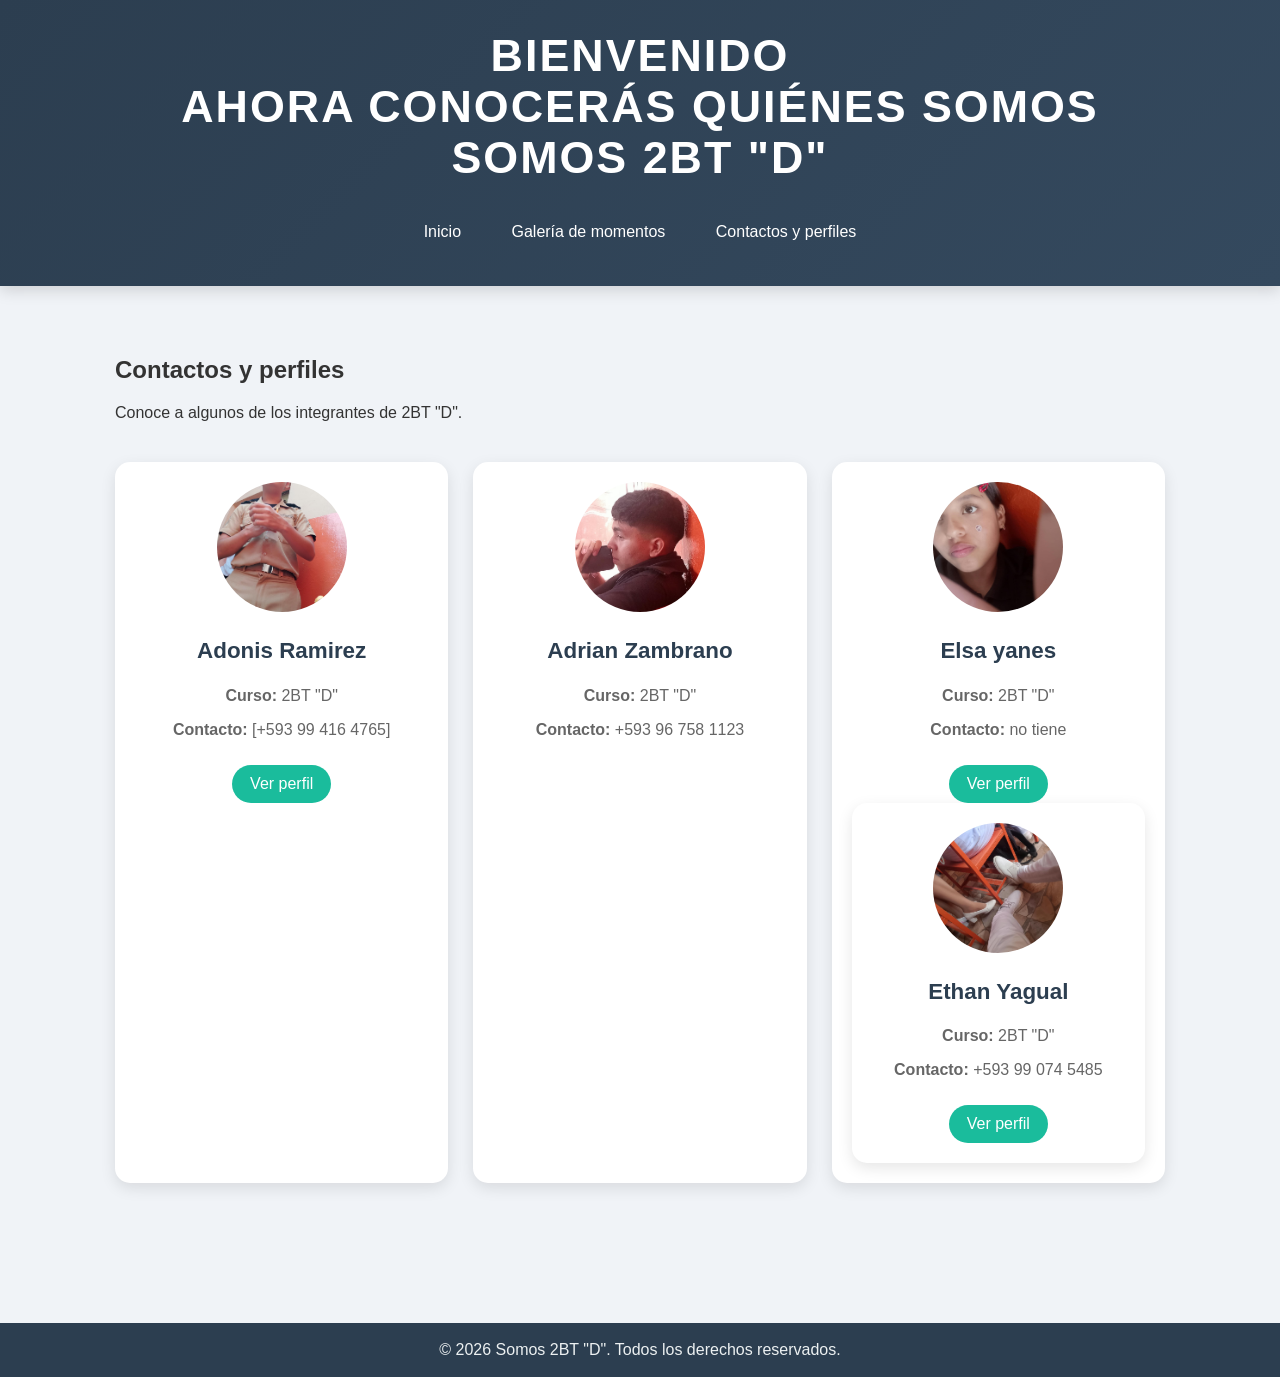
==== contactos.html @ 5441c18d "Add files via upload" ====
<!DOCTYPE html>
<html lang="es">

<head>

    <meta charset="UTF-8">

    <title>Contactos - 2BT "D"</title>

    <link rel="stylesheet" href="STYLES.CSS">

</head>

<body>

    <header>

        <h1>
            BIENVENIDO<br>
            AHORA CONOCERÁS QUIÉNES SOMOS<br>
            SOMOS 2BT "D"
        </h1>

        <nav>

            <ul>

                <li>
                    <a href="index.html">Inicio</a>
                </li>

                <li>
                    <a href="galeria.html">Galería de momentos</a>
                </li>

                <li>
                    <a href="contactos.html">Contactos y perfiles</a>
                </li>

            </ul>

        </nav>

    </header>


    <main>

        <h2>Contactos y perfiles</h2>

        <p class="descripcion">
            Conoce a algunos de los integrantes de 2BT "D".
        </p>


        <section class="contactos">


            <!-- PERSONA 1 -->

            <article class="tarjeta-contacto">

                <img src="enriqueeee.jpeg" alt="Foto de [pollo]">

                <h3>Adonis Ramirez</h3>

                <p>
                    <strong>Curso:</strong> 2BT "D"
                </p>

                <p>
                    <strong>Contacto:</strong> [+593 99 416 4765]
                </p>

                <a href="https://www.tiktok.com/@adonisramirez827" target="_blank" rel="noopener noreferrer">
    Ver perfil
</a>

            </article>


            <!-- PERSONA 2 -->

            <article class="tarjeta-contacto">

                <img src="chuca no pase de año.jpeg" alt="Foto de [Adrian]">

                <h3>Adrian Zambrano</h3>

                <p>
                    <strong>Curso:</strong> 2BT "D"
                </p>

                <p>
                    <strong>Contacto:</strong> +593 96 758 1123
                </p>

               

            </article>


            <!-- PERSONA 3 -->

            <article class="tarjeta-contacto">

                <img src="como prendo el microfono.jpeg" alt="Foto de [elsa]">

                <h3>Elsa yanes</h3>

                <p>
                    <strong>Curso:</strong> 2BT "D"
                </p>

                <p>
                    <strong>Contacto:</strong> no tiene 
                </p>

                <a href="https://www.instagram.com/direct/t/17847099234217815/" target="_blank" rel="noopener noreferrer">
    Ver perfil
</a>

            <!-- PERSONA 4 -->

            <article class="tarjeta-contacto">

                <img src="patas.jpeg" alt="Foto de [Yagual]">

                <h3>Ethan Yagual</h3>

                <p>
                    <strong>Curso:</strong> 2BT "D"
                </p>

                <p>
                    <strong>Contacto:</strong> +593 99 074 5485
                </p>

                <a href="https://www.instagram.com/direct/t/17847099234217815/" target="_blank" rel="noopener noreferrer">
    Ver perfil
</a>

            </article>


        </section>

    </main>


    <footer>

        <p>
            © 2026 Somos 2BT "D". Todos los derechos reservados.
        </p>

    </footer>

</body>

</html>
---- STYLES.CSS ----
/* ------------------------------
   CONFIGURACIÓN GENERAL
------------------------------ */

* {
    box-sizing: border-box;
}

body {
    font-family: Arial, sans-serif;
    background-color: #f0f3f7;
    color: #333;
    margin: 0;
}


/* ------------------------------
   ENCABEZADO
------------------------------ */

header {
    background: linear-gradient(135deg, #2c3e50, #34495e);
    color: white;
    padding: 30px 20px;
    text-align: center;
    box-shadow: 0 4px 15px rgba(0, 0, 0, 0.15);
}

header h1 {
    margin: 0;
    font-size: 2.8em;
    letter-spacing: 2px;
}

header h1 span {
    display: block;
    font-size: 0.4em;
    font-weight: normal;
    margin-top: 10px;
    letter-spacing: 1px;
}

header h1 strong {
    display: block;
    font-size: 0.55em;
    margin-top: 8px;
}


/* ------------------------------
   MENÚ
------------------------------ */

nav ul {
    list-style: none;
    padding: 0;
    margin: 25px 0 0;
}

nav ul li {
    display: inline-block;
    margin: 5px;
}

nav ul li a {
    display: inline-block;
    color: white;
    text-decoration: none;
    font-size: 1em;

    padding: 10px 18px;

    border-radius: 25px;

    transition: 0.3s;
}

nav ul li a:hover {
    background-color: #1abc9c;
    transform: translateY(-2px);
}

nav ul li a.activo {
    background-color: #1abc9c;
}


/* ------------------------------
   CONTENIDO PRINCIPAL
------------------------------ */

main {
    max-width: 1100px;
    margin: auto;
    padding: 50px 25px 100px;
}

.presentacion {
    text-align: center;
    margin-bottom: 40px;
}

.presentacion h2 {
    color: #34495e;
    font-size: 2.4em;
    margin-bottom: 10px;
}

.presentacion p {
    font-size: 1.15em;
    color: #666;
}


/* ------------------------------
   GALERÍA
------------------------------ */

.galeria {
    display: grid;

    grid-template-columns: repeat(auto-fit, minmax(240px, 1fr));

    gap: 25px;
}


/* ------------------------------
   TARJETAS
------------------------------ */

.tarjeta {
    background-color: white;

    border-radius: 15px;

    overflow: hidden;

    box-shadow: 0 5px 15px rgba(0, 0, 0, 0.1);

    transition: 0.3s;
}

.tarjeta:hover {
    transform: translateY(-8px);

    box-shadow: 0 12px 25px rgba(0, 0, 0, 0.18);
}


.tarjeta img {
    width: 100%;
    height: 220px;

    object-fit: cover;

    display: block;
}


.contenido {
    padding: 20px;
}

.contenido h3 {
    margin-top: 0;

    color: #2c3e50;

    font-size: 1.3em;
}

.contenido p {
    color: #666;

    line-height: 1.5;
}


/* ------------------------------
   FOOTER
------------------------------ */

footer {
    background-color: #2c3e50;

    color: #ecf0f1;

    text-align: center;

    padding: 18px;

    width: 100%;
}

footer p {
    margin: 0;
}


/* ------------------------------
   CELULARES
------------------------------ */

@media (max-width: 600px) {

    header h1 {
        font-size: 2em;
    }

    nav ul li {
        display: block;
        margin: 8px;
    }

    nav ul li a {
        width: 80%;
    }

    main {
        padding: 35px 15px 60px;
    }

}
.informacion-estudiante {
    max-width: 500px;
    margin: 40px auto;
    padding: 30px;

    background-color: #2c3e50;
    color: white;

    border-radius: 15px;

    text-align: left;

    box-shadow: 0 8px 20px rgba(0, 0, 0, 0.2);
}

.informacion-estudiante h2 {
    text-align: center;
    font-size: 2em;
    margin: 0;
}

.informacion-estudiante h3 {
    color: #f1c40f;
    border-bottom: 2px solid #f1c40f;
    padding-bottom: 8px; 
    text-align: center;
}

.informacion-estudiante p {
    font-size: 1.1em;
    margin: 12px 0;
}
/* CONTACTOS */

.contactos {
    max-width: 1100px;
    margin: 40px auto;

    display: grid;

    grid-template-columns: repeat(3, 1fr);

    gap: 25px;
}


.tarjeta-contacto {
    background-color: white;

    padding: 20px;

    text-align: center;

    border-radius: 15px;

    box-shadow: 0 5px 15px rgba(0, 0, 0, 0.1);

    transition: 0.3s;
}


.tarjeta-contacto:hover {
    transform: translateY(-8px);
}


.tarjeta-contacto img {
    width: 130px;
    height: 130px;

    object-fit: cover;

    border-radius: 50%;
}


.tarjeta-contacto h3 {
    color: #2c3e50;

    font-size: 1.4em;
}


.tarjeta-contacto p {
    color: #666;
}


.tarjeta-contacto a {
    display: inline-block;

    margin-top: 10px;

    padding: 10px 18px;

    background-color: #1abc9c;

    color: white;

    text-decoration: none;

    border-radius: 20px;
}


.tarjeta-contacto a:hover {
    background-color: #16a085;
}
.popup-contenido {
    position: relative;
    background-color: white;
    padding: 15px;
    border-radius: 15px;
    width: 80%;
    max-width: 900px;
}

.popup-contenido video {
    width: 100%;
    max-height: 80vh;
    display: block;
    border-radius: 10px;
}
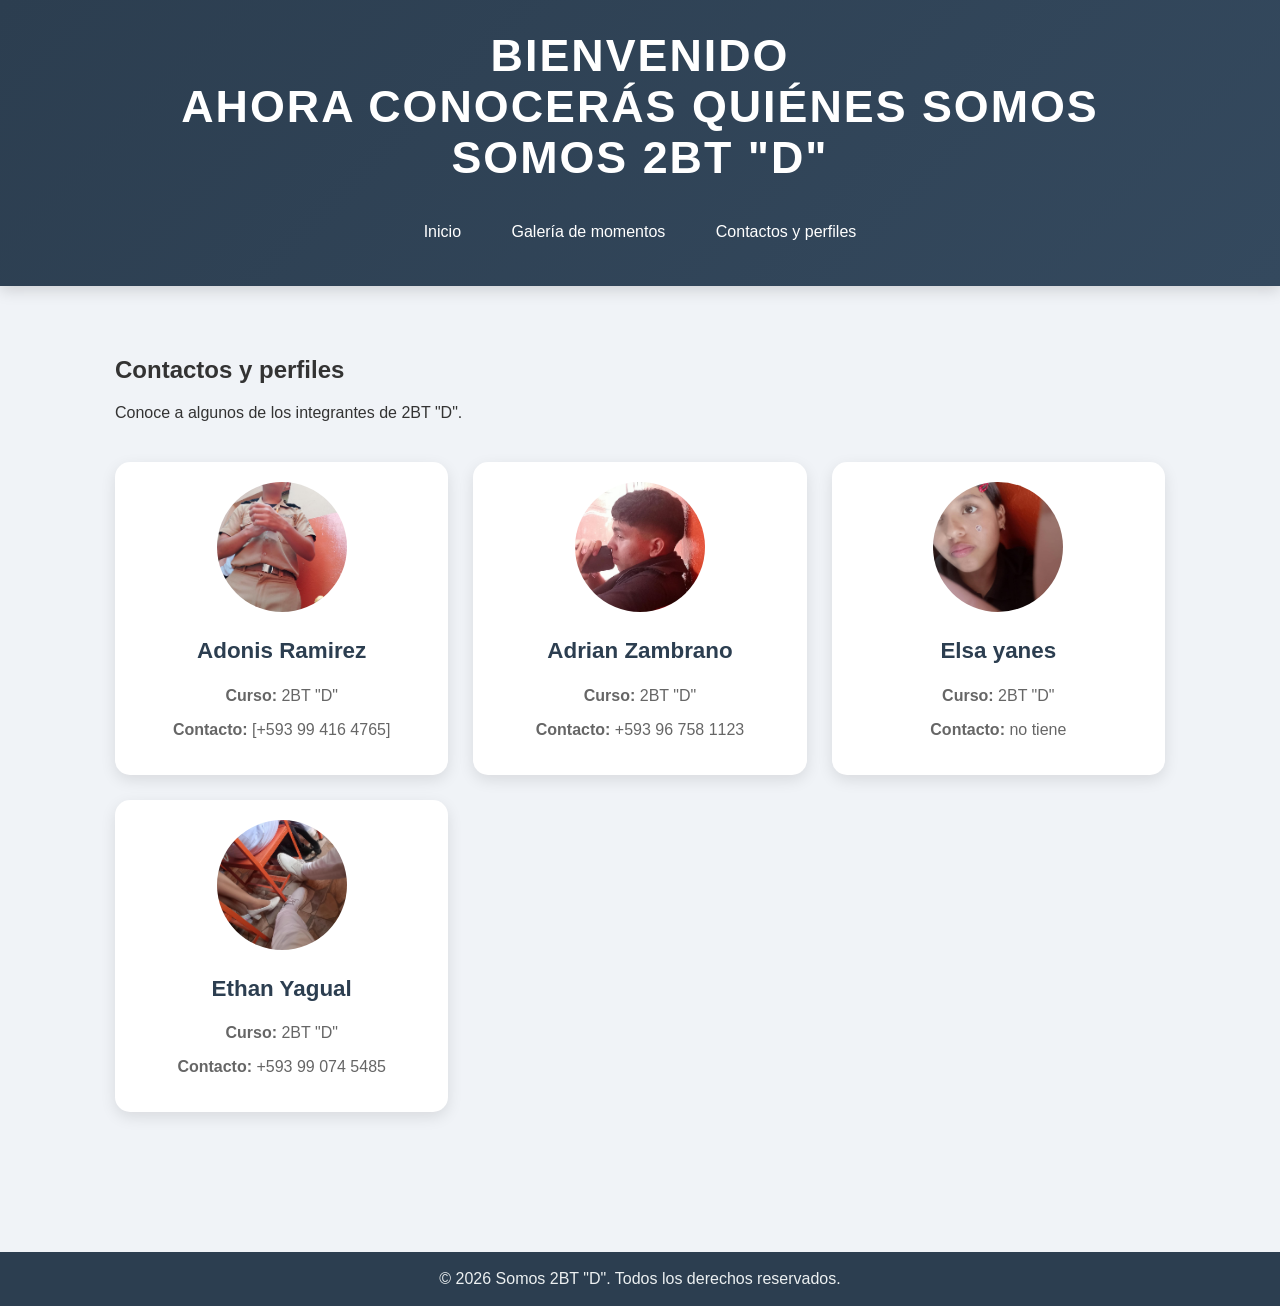
==== commit e2868cef: "Update contactos.html" ====
--- a/contactos.html
+++ b/contactos.html
@@ -72,9 +72,7 @@
                     <strong>Contacto:</strong> [+593 99 416 4765]
                 </p>
 
-                <a href="https://www.tiktok.com/@adonisramirez827" target="_blank" rel="noopener noreferrer">
-    Ver perfil
-</a>
+                
 
             </article>
 
@@ -116,9 +114,7 @@
                     <strong>Contacto:</strong> no tiene 
                 </p>
 
-                <a href="https://www.instagram.com/direct/t/17847099234217815/" target="_blank" rel="noopener noreferrer">
-    Ver perfil
-</a>
+             </article>
 
             <!-- PERSONA 4 -->
 
@@ -136,10 +132,7 @@
                     <strong>Contacto:</strong> +593 99 074 5485
                 </p>
 
-                <a href="https://www.instagram.com/direct/t/17847099234217815/" target="_blank" rel="noopener noreferrer">
-    Ver perfil
-</a>
-
+               
             </article>
 
 
@@ -158,4 +151,4 @@
 
 </body>
 
-</html>+</html>
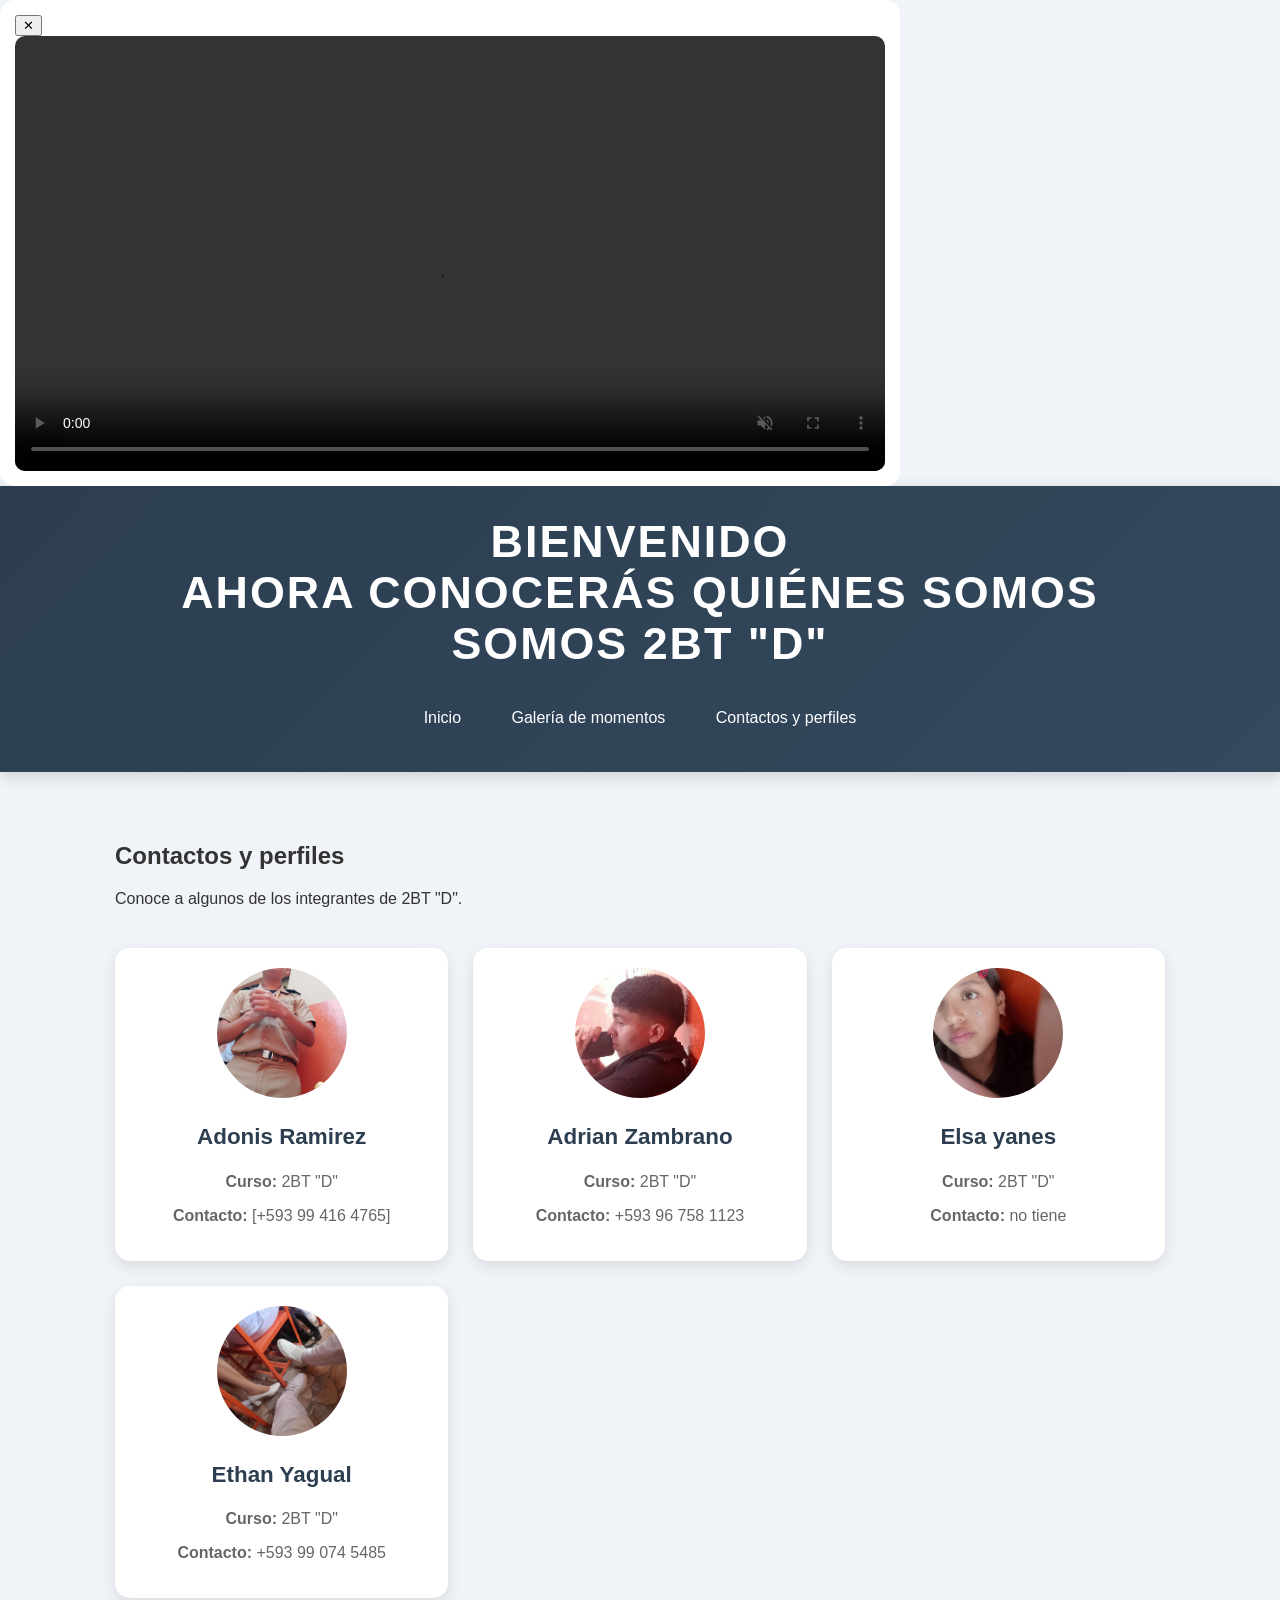
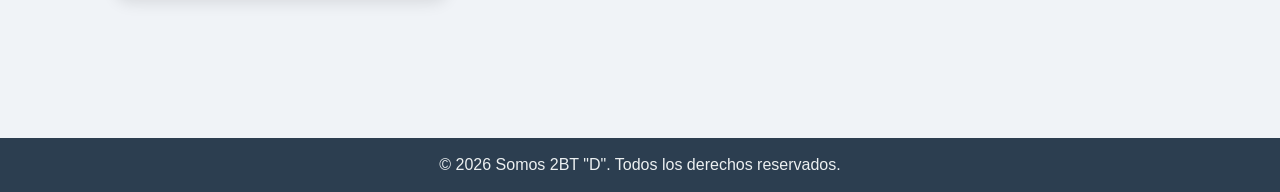
==== commit dd22c67a: "Update contactos.html" ====
--- a/contactos.html
+++ b/contactos.html
@@ -10,7 +10,22 @@
     <link rel="stylesheet" href="STYLES.CSS">
 
 </head>
+<div id="popup" class="popup">
+    <div class="popup-contenido">
+        <button class="cerrar" onclick="cerrarPopup()">✕</button>
 
+        <video controls autoplay muted>
+            <source src="VIDEOS/meme.mp4" type="video/mp4">
+            Tu navegador no puede reproducir este video.
+        </video>
+    </div>
+</div>
+
+<script>
+function cerrarPopup() {
+    document.getElementById("popup").style.display = "none";
+}
+</script>
 <body>
 
     <header>
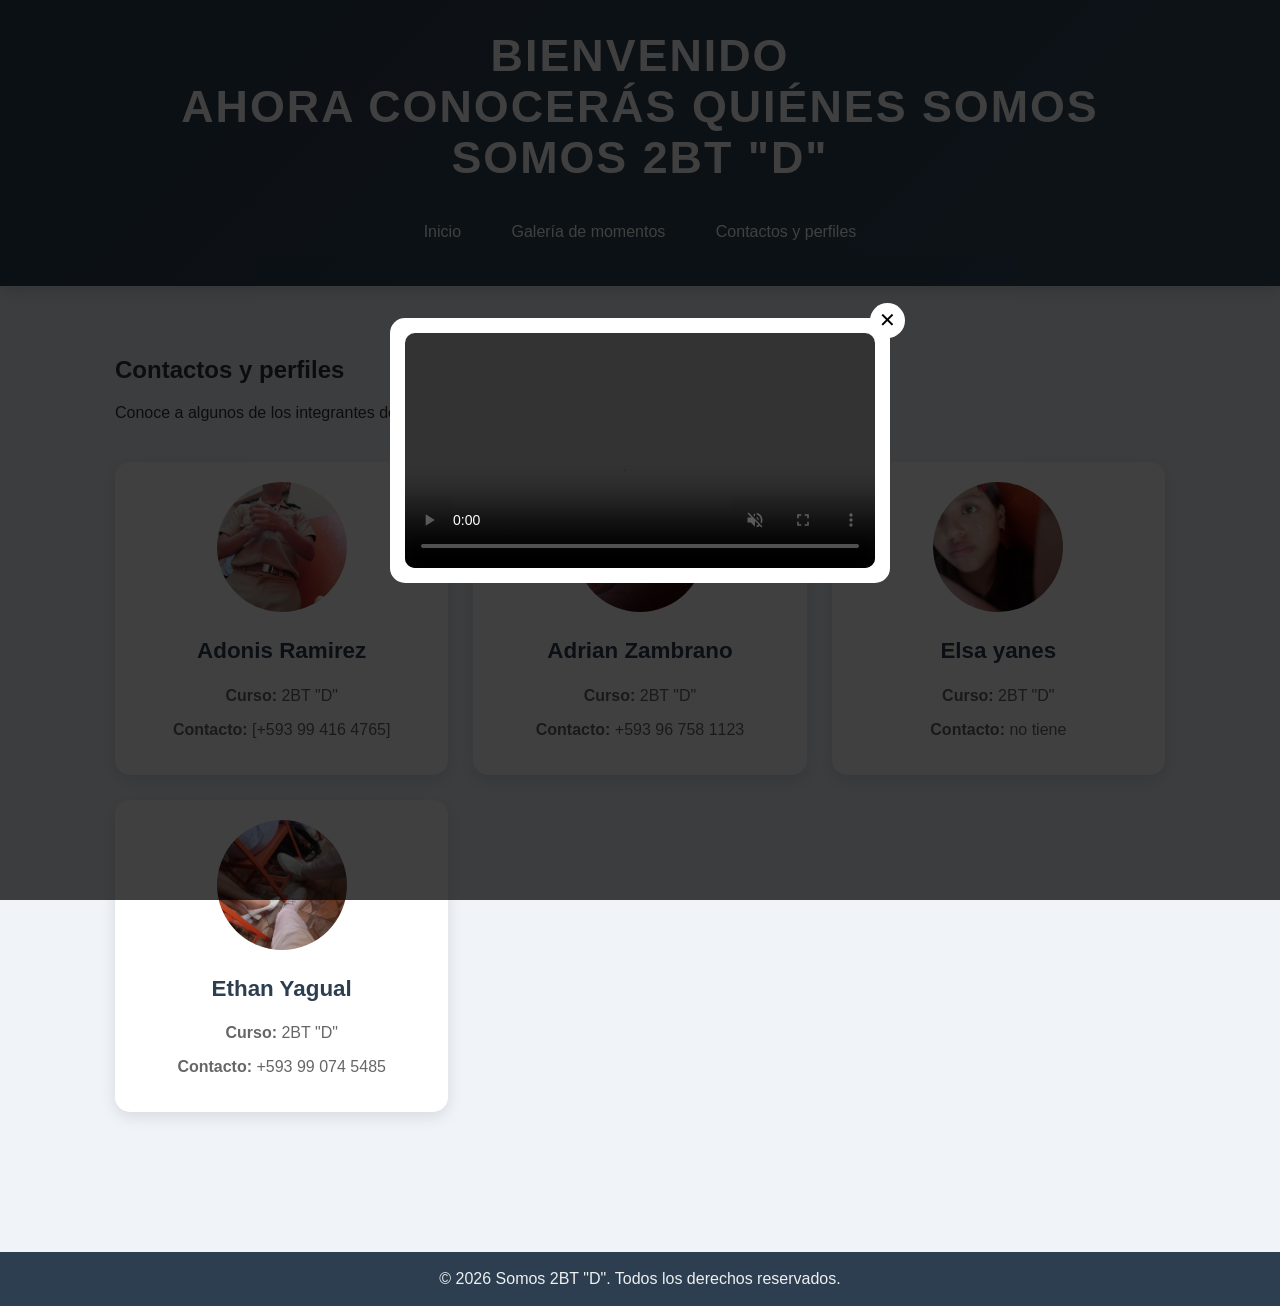
==== commit e245c8ac: "Update contactos.html" ====
--- a/contactos.html
+++ b/contactos.html
@@ -15,7 +15,7 @@
         <button class="cerrar" onclick="cerrarPopup()">✕</button>
 
         <video controls autoplay muted>
-            <source src="VIDEOS/meme.mp4" type="video/mp4">
+            <source src="meme.mp4" type="video/mp4">
             Tu navegador no puede reproducir este video.
         </video>
     </div>
--- a/STYLES.CSS
+++ b/STYLES.CSS
@@ -331,18 +331,48 @@
 .tarjeta-contacto a:hover {
     background-color: #16a085;
 }
+.popup {
+    position: fixed;
+    top: 0;
+    left: 0;
+    width: 100%;
+    height: 100%;
+    background-color: rgba(0, 0, 0, 0.75);
+
+    display: flex;
+    justify-content: center;
+    align-items: center;
+
+    z-index: 9999;
+}
+
 .popup-contenido {
     position: relative;
     background-color: white;
     padding: 15px;
     border-radius: 15px;
+    max-width: 500px;
     width: 80%;
-    max-width: 900px;
 }
 
 .popup-contenido video {
     width: 100%;
-    max-height: 80vh;
     display: block;
     border-radius: 10px;
-}+}
+
+.cerrar {
+    position: absolute;
+    top: -15px;
+    right: -15px;
+
+    width: 35px;
+    height: 35px;
+
+    border: none;
+    border-radius: 50%;
+
+    background-color: white;
+    font-size: 20px;
+    cursor: pointer;
+}
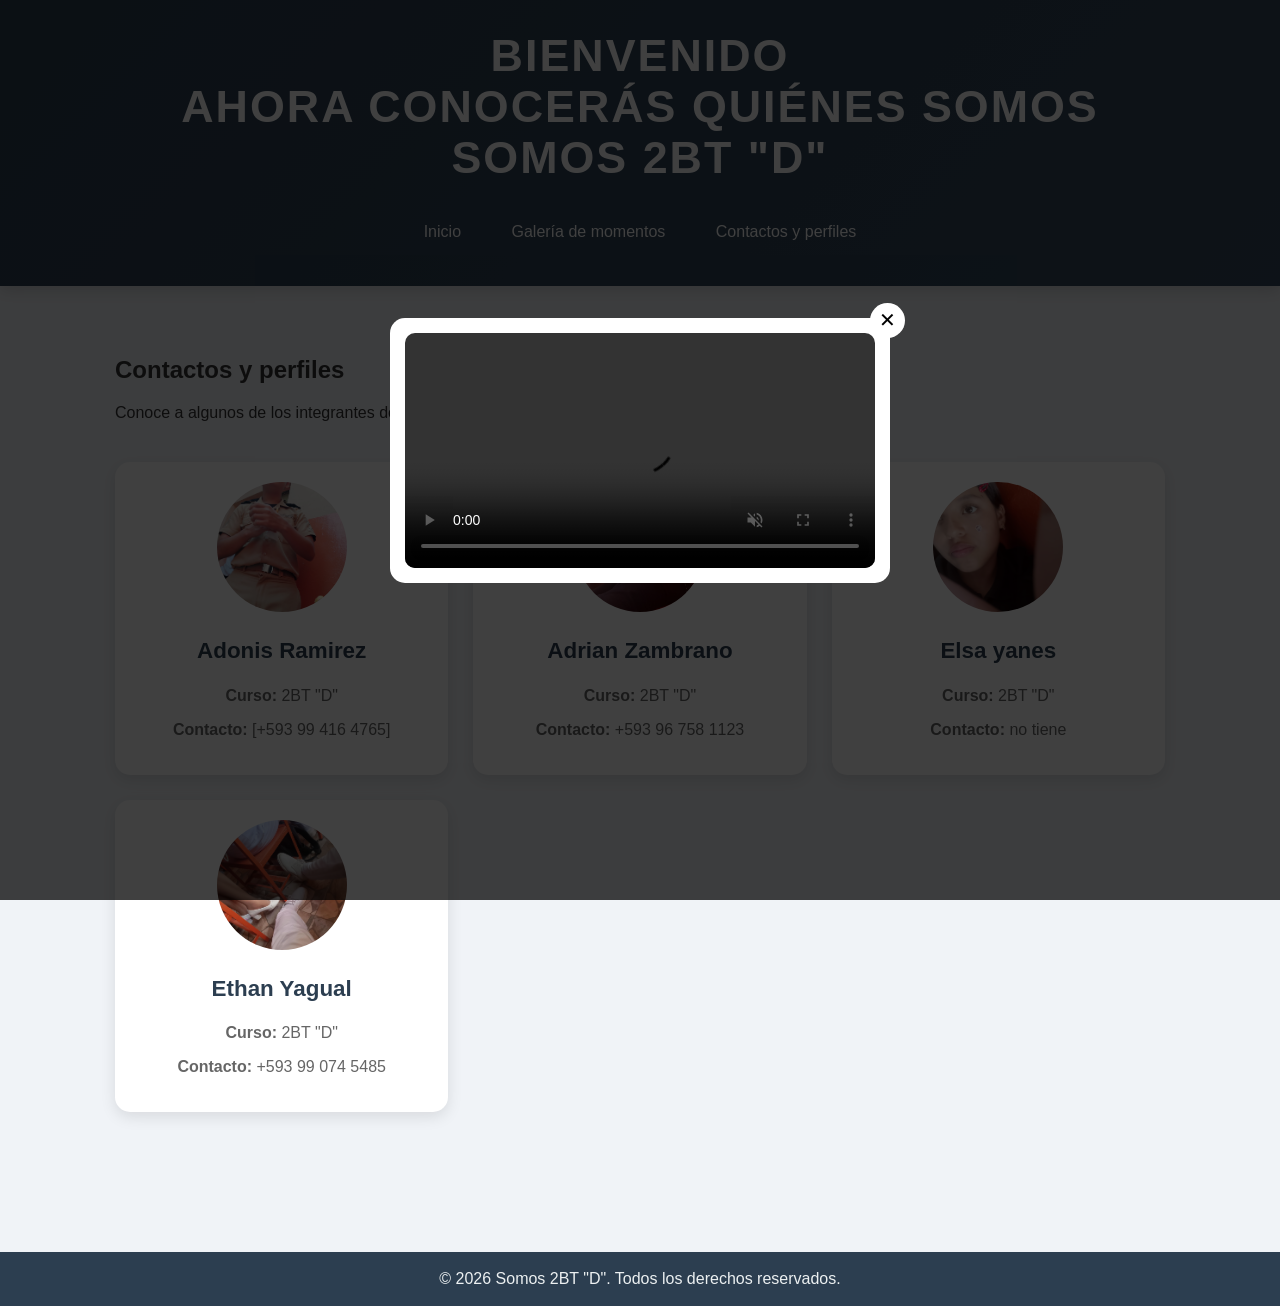
==== commit 174e6e9d: "Update contactos.html" ====
--- a/contactos.html
+++ b/contactos.html
@@ -8,8 +8,6 @@
     <title>Contactos - 2BT "D"</title>
 
     <link rel="stylesheet" href="STYLES.CSS">
-
-</head>
 <div id="popup" class="popup">
     <div class="popup-contenido">
         <button class="cerrar" onclick="cerrarPopup()">✕</button>
@@ -26,6 +24,8 @@
     document.getElementById("popup").style.display = "none";
 }
 </script>
+</head>
+
 <body>
 
     <header>
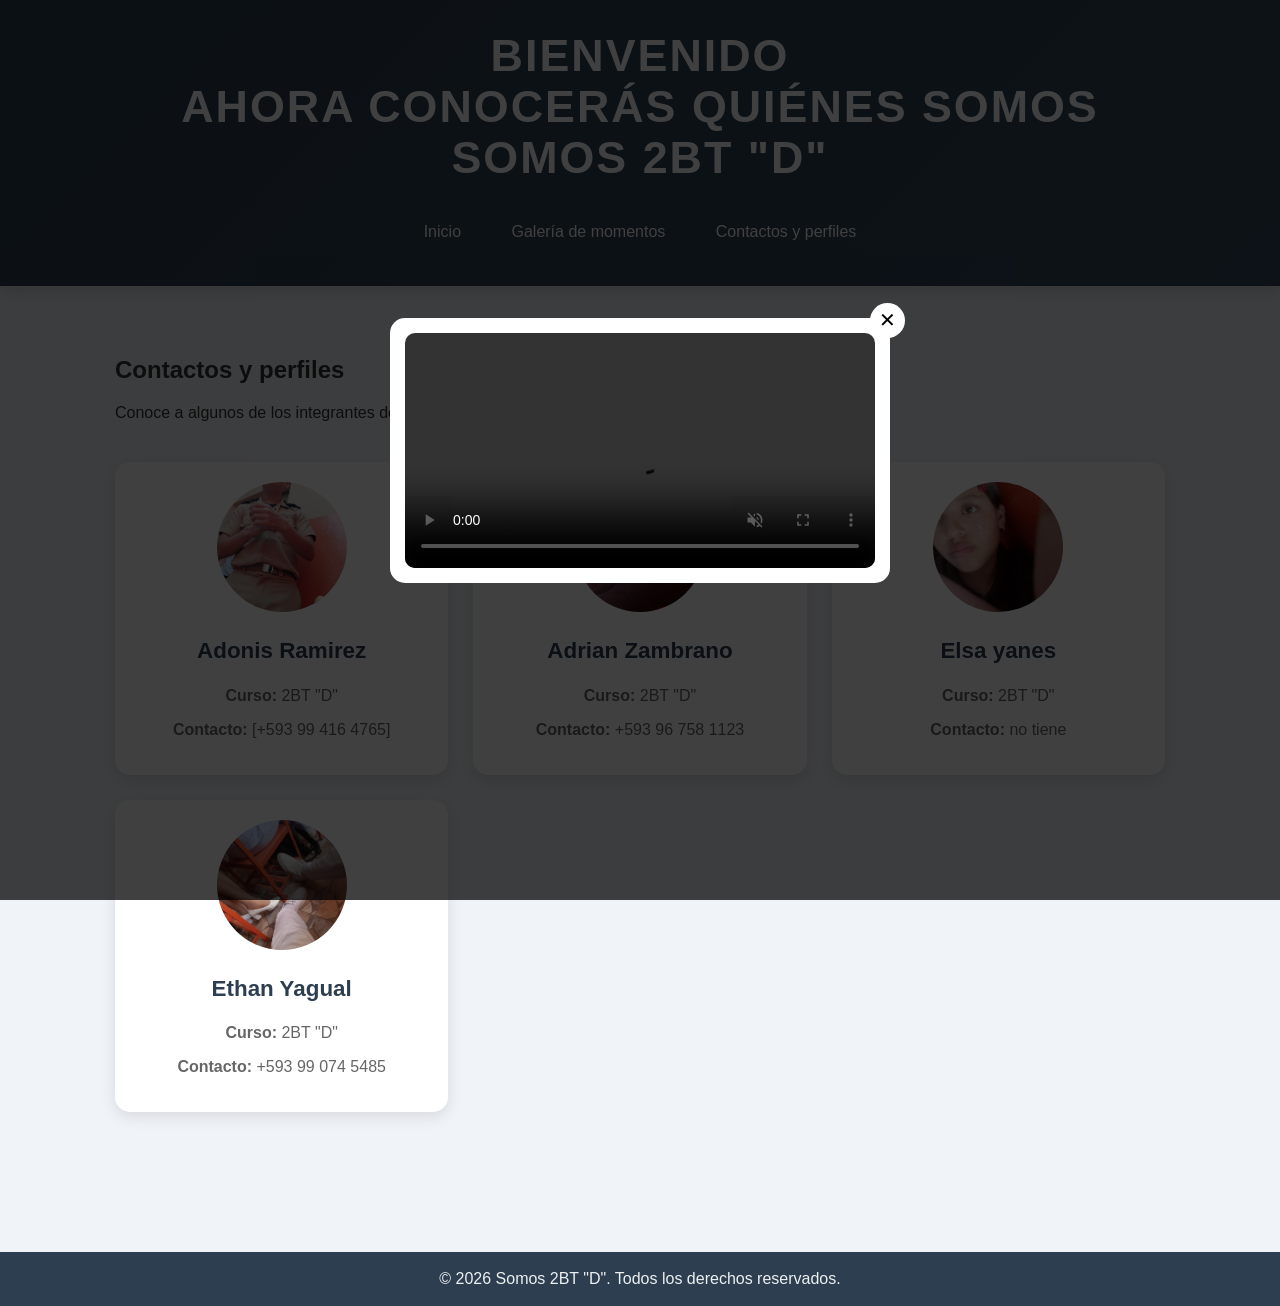
==== commit f610b7f6: "Update contactos.html" ====
--- a/contactos.html
+++ b/contactos.html
@@ -4,6 +4,7 @@
 <head>
 
     <meta charset="UTF-8">
+     <meta name="viewport" content="width=device-width, initial-scale=1.0">
 
     <title>Contactos - 2BT "D"</title>
 
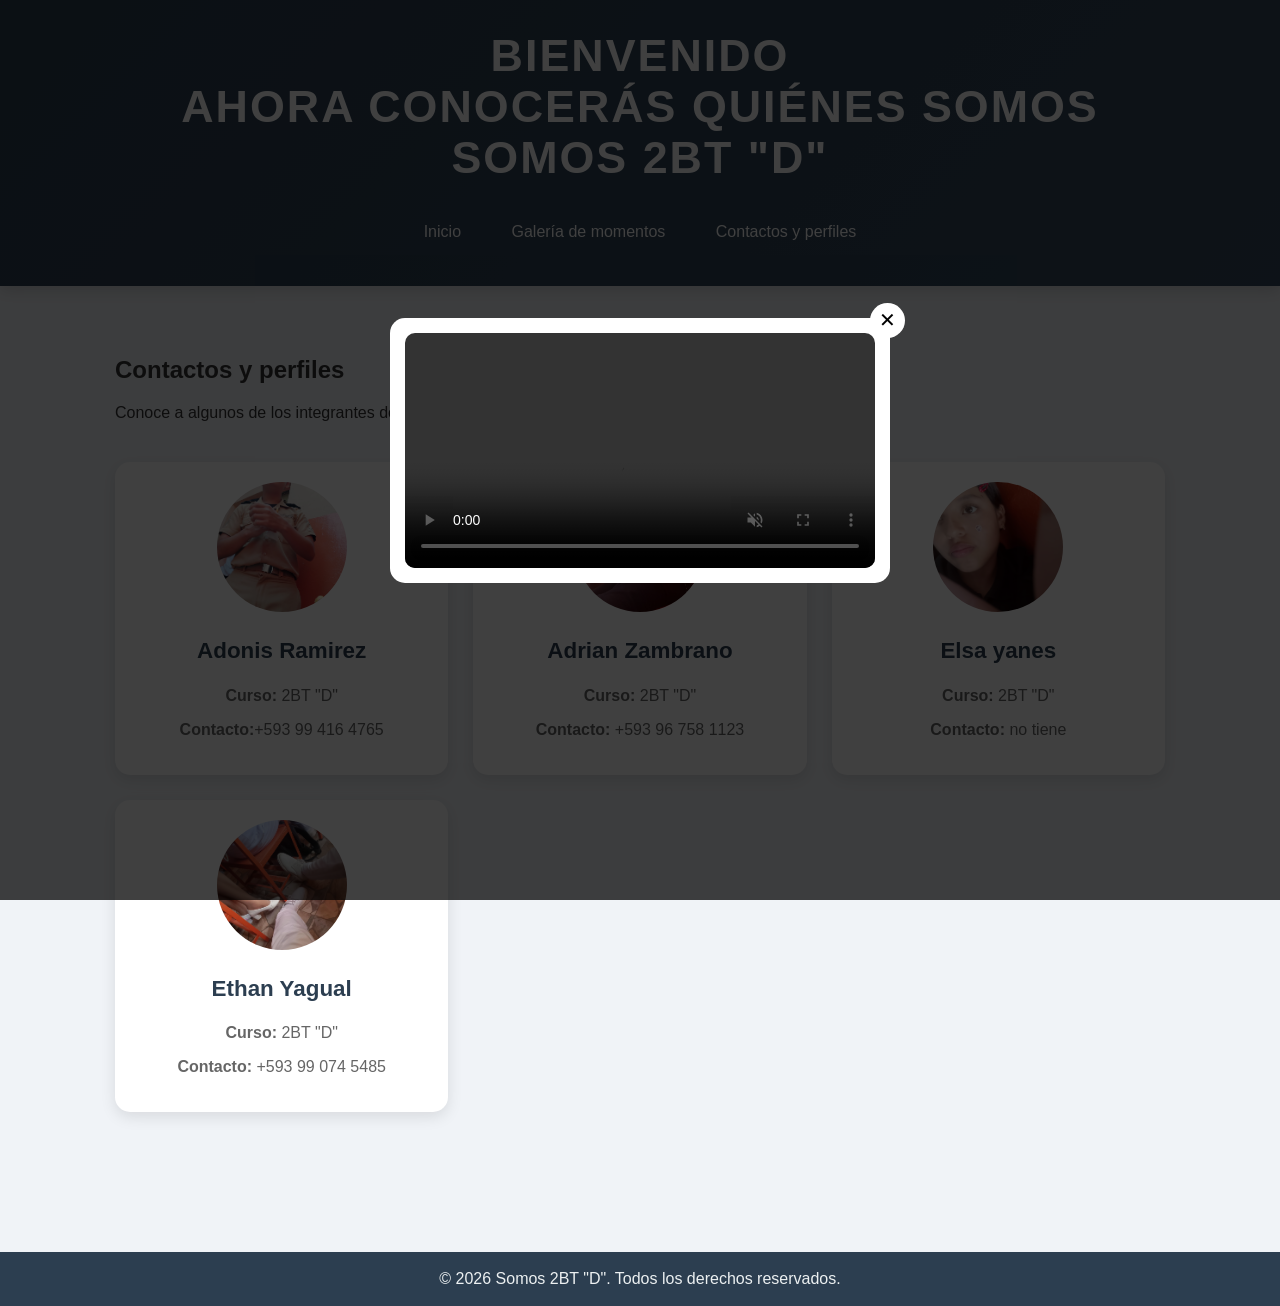
==== commit ea8cac66: "Update contactos.html" ====
--- a/contactos.html
+++ b/contactos.html
@@ -85,7 +85,7 @@
                 </p>
 
                 <p>
-                    <strong>Contacto:</strong> [+593 99 416 4765]
+                    <strong>Contacto:</strong>+593 99 416 4765
                 </p>
 
                 
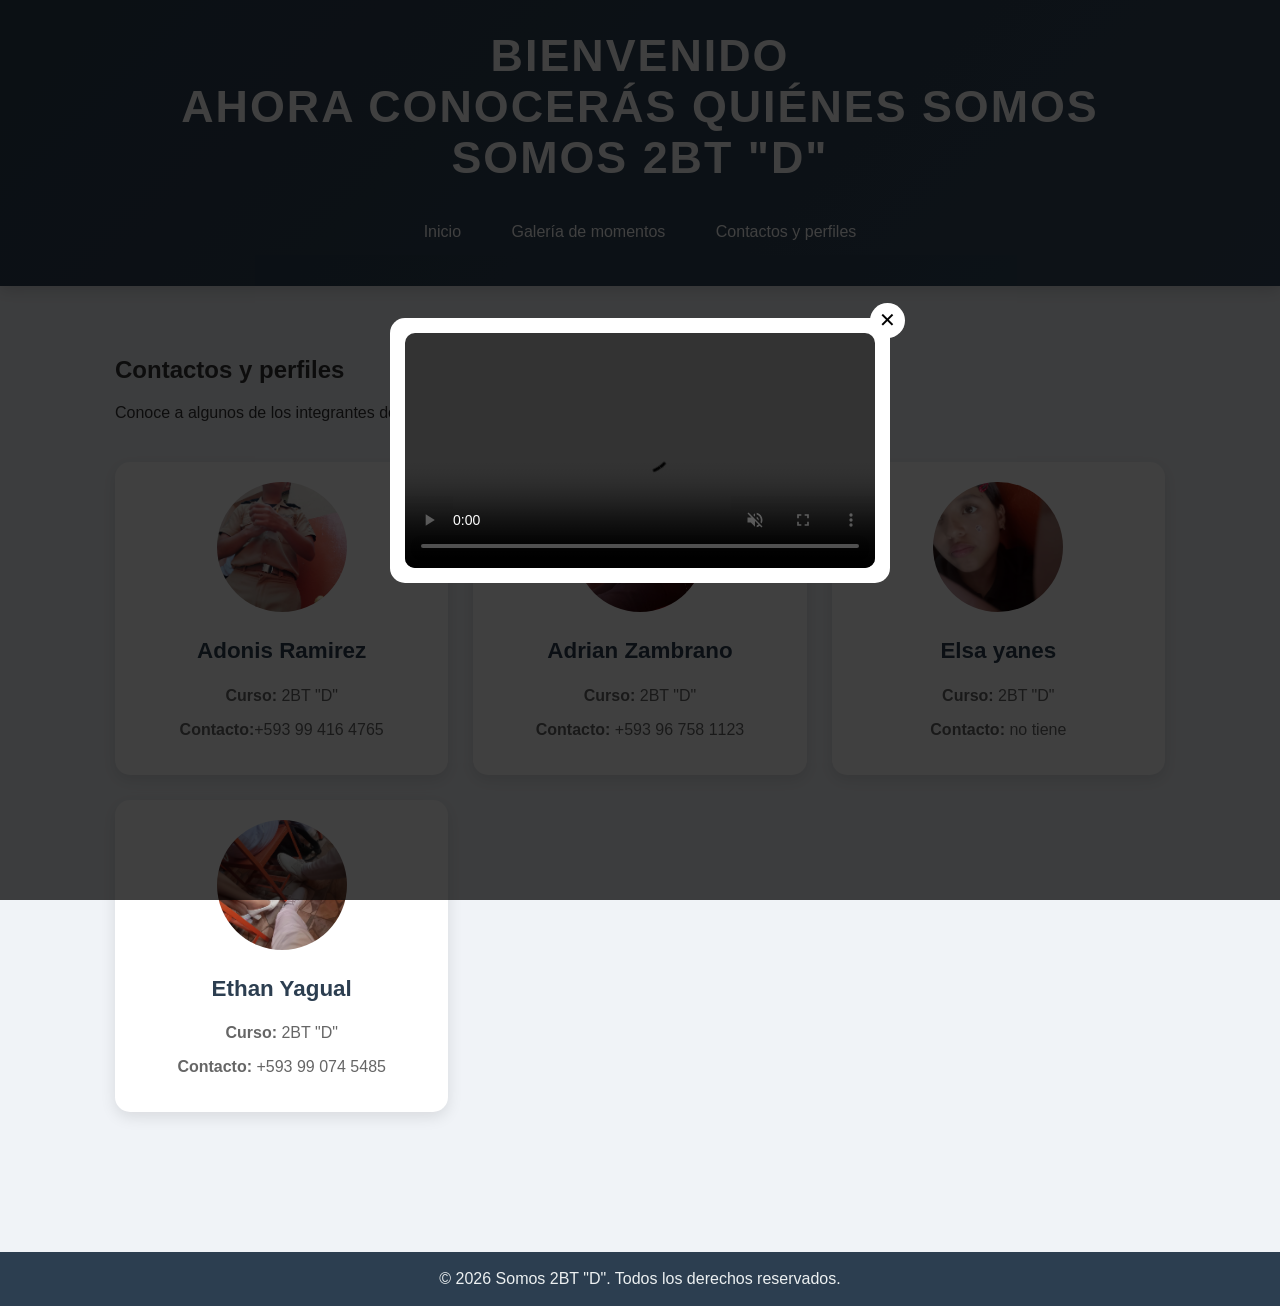
==== commit 58af64d7: "Update contactos.html" ====
--- a/contactos.html
+++ b/contactos.html
@@ -4,7 +4,7 @@
 <head>
 
     <meta charset="UTF-8">
-     <meta name="viewport" content="width=device-width, initial-scale=1.0">
+     
 
     <title>Contactos - 2BT "D"</title>
 
